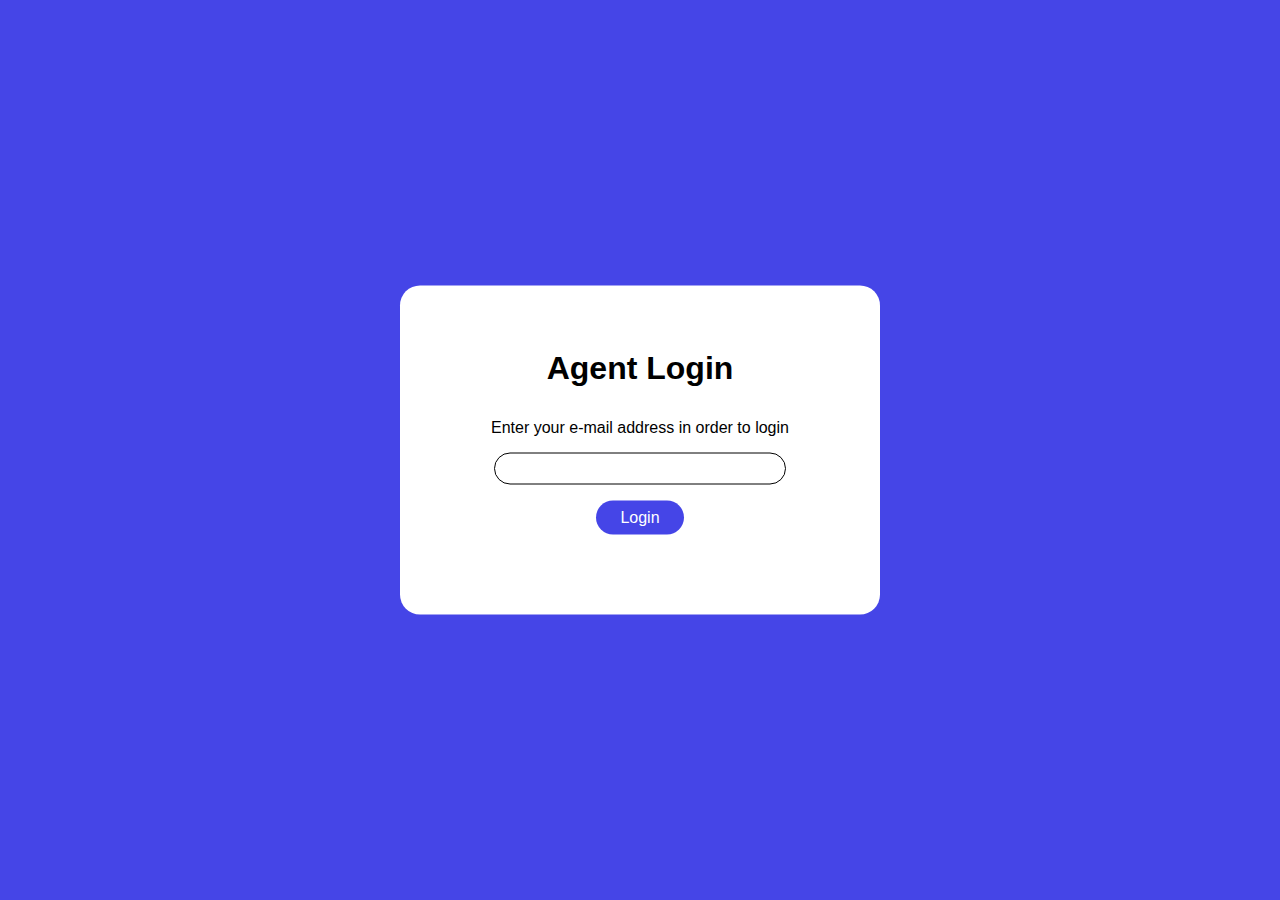
==== mail/index.html @ b582c00b "mail exercise completed" ====
<!DOCTYPE html>
<html lang="en">
  <head>
    <meta charset="UTF-8" />
    <meta http-equiv="X-UA-Compatible" content="IE=edge" />
    <meta name="viewport" content="width=device-width, initial-scale=1.0" />
    <title>Mail Check</title>
    <!-- CSS -->
    <link rel="stylesheet" href="css/style.css" />
  </head>
  <body>
    <main>
      <div class="container">
        <h1>Agent Login</h1>
        <p>Enter your e-mail address in order to login</p>
        <div class="form">
          <input type="email" name="" id="email" />
          <button id="loginbtn" class="btn">Login</button>
        </div>
      </div>
    </main>

    <script src="js/script.js"></script>
  </body>
</html>
---- mail/css/style.css ----
* {
  padding: 0;
  margin: 0;
  box-sizing: border-box;
}

html {
  font-size: 100%;
  font-family: sans-serif;
}

main {
  background-color: rgb(69, 69, 231);
  height: 100vh;
  position: relative;
}
.container {
  width: 30em;
  background-color: white;
  padding: 4em 2em;
  margin: 0 auto;
  position: absolute;
  top: 50%;
  left: 50%;
  transform: translate(-50%, -50%);
  text-align: center;
  border-radius: 20px;
}
.container > * {
  margin-bottom: 1em;
}
.form {
  display: flex;
  flex-direction: column;
  align-items: center;
  gap: 1em;
}
#email {
  width: 70%;
  border: 1px solid black;
  border-radius: 20px;
  height: 2rem;
  padding: 0 0.5em;
}
.btn {
  background-color: rgb(69, 69, 231);
  border-radius: 20px;
  padding: 0.5em 1.5em;
  color: white;
  border: 0;
  width: 50%;
  font-size: 1rem;
  width: max-content;
}
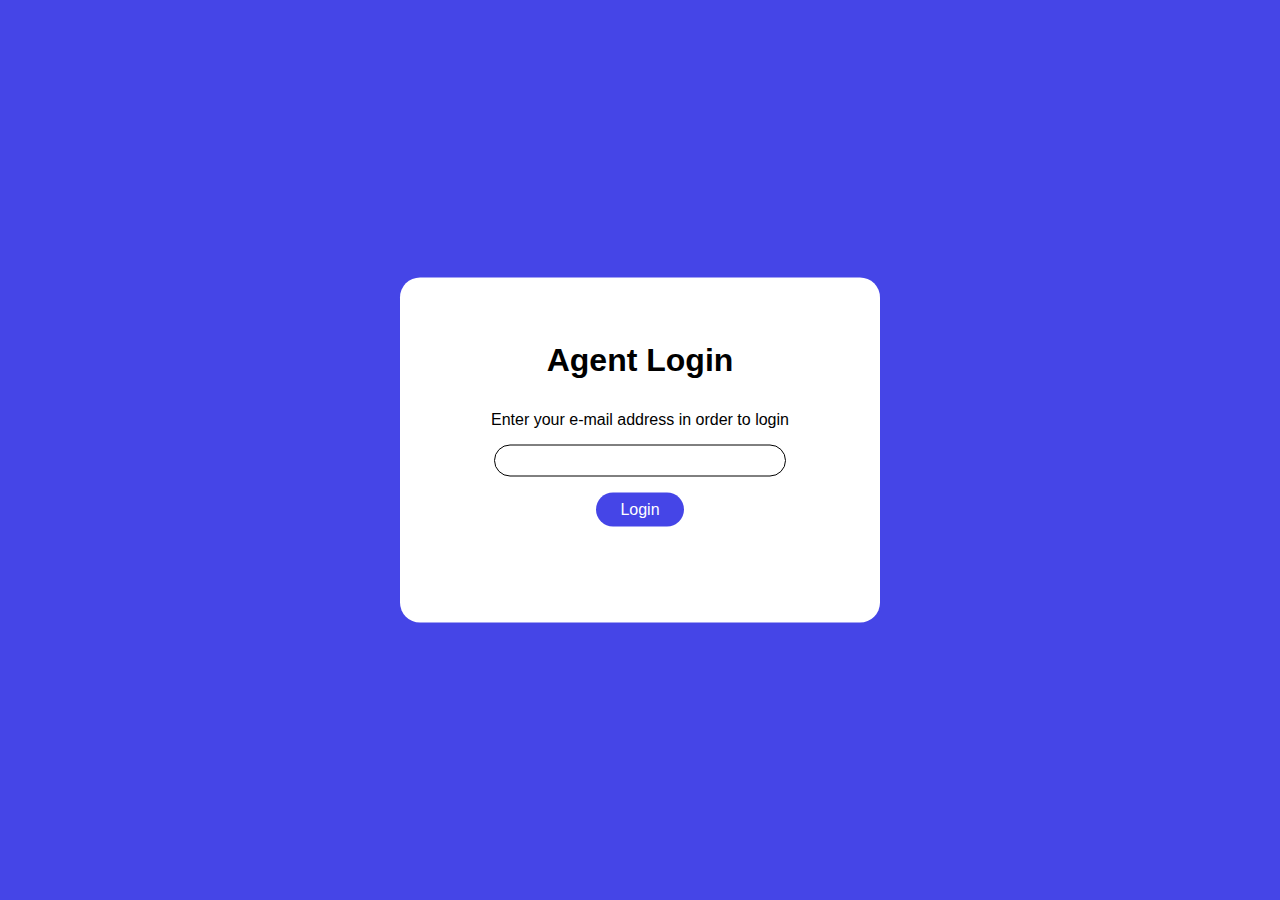
==== commit e0f6d5f8: "error/success msg added" ====
--- a/mail/index.html
+++ b/mail/index.html
@@ -16,6 +16,7 @@
         <div class="form">
           <input type="email" name="" id="email" />
           <button id="loginbtn" class="btn">Login</button>
+          <p id="access"></p>
         </div>
       </div>
     </main>
--- a/mail/css/style.css
+++ b/mail/css/style.css
@@ -52,3 +52,10 @@
   font-size: 1rem;
   width: max-content;
 }
+
+.green {
+  color: green;
+}
+.red {
+  color: red;
+}
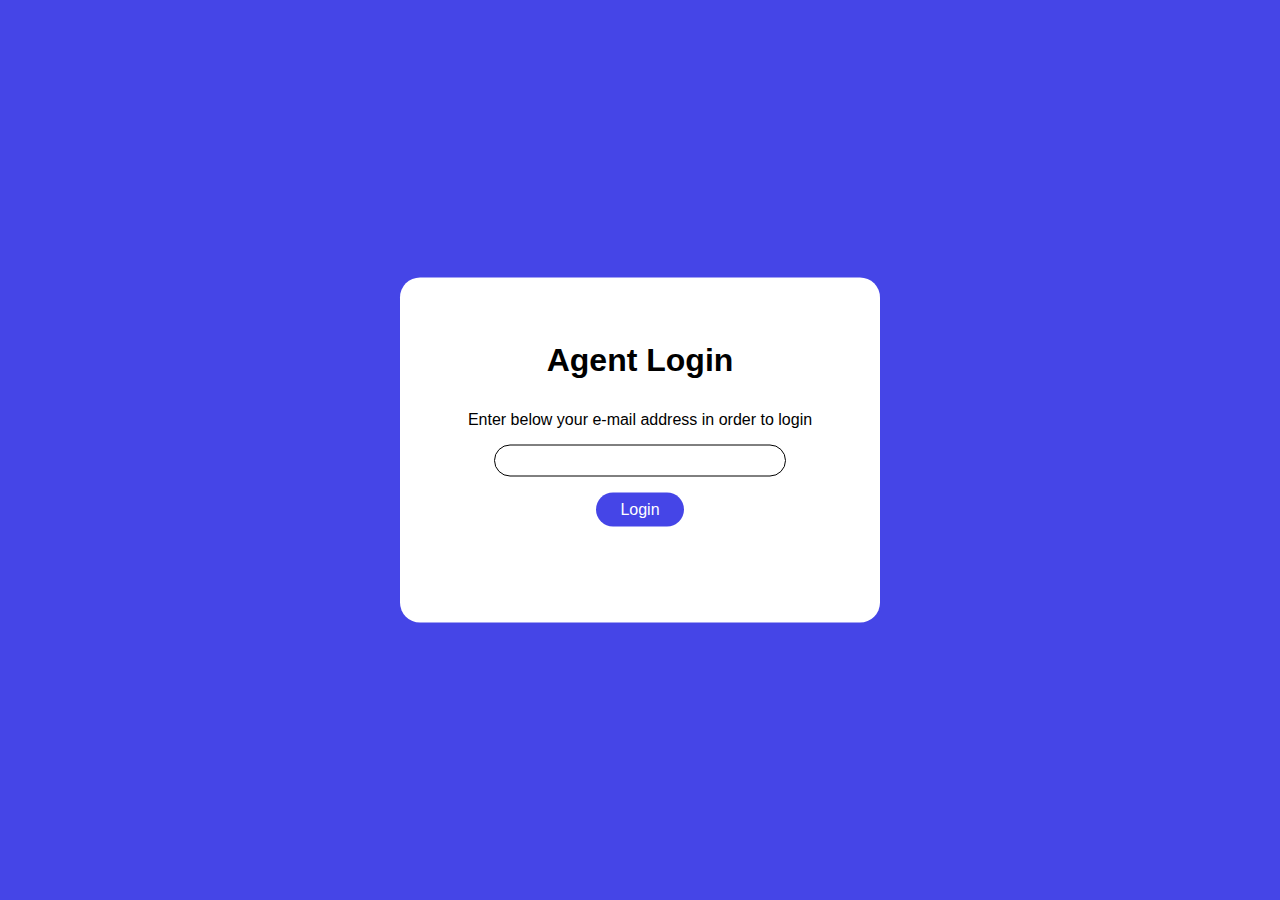
==== commit 07cb73ca: "p:first child slightly edited" ====
--- a/mail/index.html
+++ b/mail/index.html
@@ -12,7 +12,7 @@
     <main>
       <div class="container">
         <h1>Agent Login</h1>
-        <p>Enter your e-mail address in order to login</p>
+        <p>Enter below your e-mail address in order to login</p>
         <div class="form">
           <input type="email" name="" id="email" />
           <button id="loginbtn" class="btn">Login</button>
